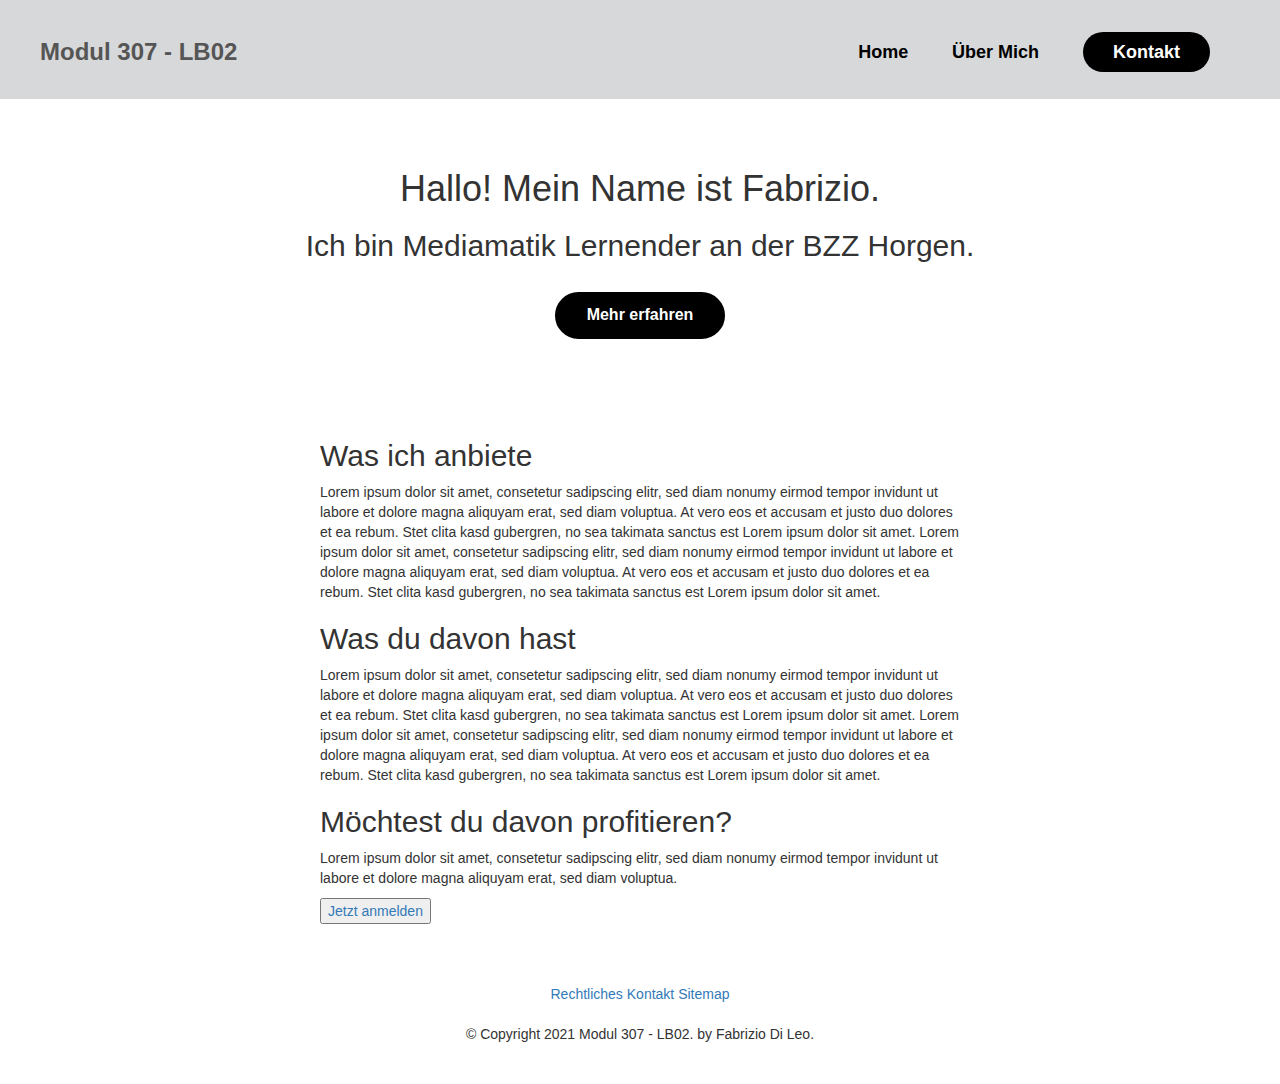
==== index.html @ 3edc2215 "First Commit" ====
<!DOCTYPE html>
<html lang="en">
    <head>
        <meta charset="UTF-8">
        <!-- Latest compiled and minified CSS -->
        <link rel="stylesheet" href="https://maxcdn.bootstrapcdn.com/bootstrap/3.4.1/css/bootstrap.min.css">

        <!-- jQuery library -->
        <script src="https://ajax.googleapis.com/ajax/libs/jquery/3.5.1/jquery.min.js"></script>

        <!-- Latest compiled JavaScript -->
        <script src="https://maxcdn.bootstrapcdn.com/bootstrap/3.4.1/js/bootstrap.min.js"></script>

        <!-- CSS Stylesheet -->
        <link rel="stylesheet" type="text/css" href="css/style.css">

        <title>Home - Modul 307</title>
    </head>
    <body>
        <nav class="top-nav">
            <a class="logo" href="index.html">Modul 307 - LB02</a>
            <div class="navigation">
                <a href="index.html">Home</a>
                <a href="about.html">Über Mich</a>
                <a class="span" href="contact.html">Kontakt</a>
            </div>
        </nav>
        <section class="header">
            <div class="claim">
                <h1>Hallo! Mein Name ist Fabrizio.</h1>
                <h2>Ich bin Mediamatik Lernender an der BZZ Horgen.</h2>
                <a href="about.html"><button>Mehr erfahren</button></a>
            </div>
        </section>
        <section class="main">
            <div class="services">
                <h2>Was ich anbiete</h2>
                <p>Lorem ipsum dolor sit amet, consetetur sadipscing elitr, sed diam nonumy eirmod tempor invidunt ut labore
                    et dolore magna aliquyam erat, sed diam voluptua. At vero eos et accusam et justo duo dolores et ea
                    rebum. Stet clita kasd gubergren, no sea takimata sanctus est Lorem ipsum dolor sit amet. Lorem ipsum
                    dolor sit amet, consetetur sadipscing elitr, sed diam nonumy eirmod tempor invidunt ut labore et dolore
                    magna aliquyam erat, sed diam voluptua. At vero eos et accusam et justo duo dolores et ea rebum. Stet
                    clita kasd gubergren, no sea takimata sanctus est Lorem ipsum dolor sit amet.</p>
                <h2>Was du davon hast</h2>
                <p>Lorem ipsum dolor sit amet, consetetur sadipscing elitr, sed diam nonumy eirmod tempor invidunt ut labore
                    et dolore magna aliquyam erat, sed diam voluptua. At vero eos et accusam et justo duo dolores et ea
                    rebum. Stet clita kasd gubergren, no sea takimata sanctus est Lorem ipsum dolor sit amet. Lorem ipsum
                    dolor sit amet, consetetur sadipscing elitr, sed diam nonumy eirmod tempor invidunt ut labore et dolore
                    magna aliquyam erat, sed diam voluptua. At vero eos et accusam et justo duo dolores et ea rebum. Stet
                    clita kasd gubergren, no sea takimata sanctus est Lorem ipsum dolor sit amet.</p>
                <h2>Möchtest du davon profitieren?</h2>
                <p>Lorem ipsum dolor sit amet, consetetur sadipscing elitr, sed diam nonumy eirmod tempor invidunt ut labore
                    et dolore magna aliquyam erat, sed diam voluptua.</p>
                <a href="register.html"><button>Jetzt anmelden</button></a>
            </div>
        </section>
        <footer>
            <div class="footer-nav">
                <a href="legal.html">Rechtliches</a>
                <a href="contact.html">Kontakt</a>
                <a href="sitemap.html">Sitemap</a><br><br>
                <p>&copy; Copyright 2021 Modul 307 - LB02. by Fabrizio Di Leo.</p>
            </div>
        </footer>
    </body>
</html>
---- css/style.css ----
.top-nav {
    padding: 30px 30px 30px 40px;
    display: inline-flex;
    background-color: #d7d8da;
    width: 100%;
}

.top-nav a {
    font-size: x-large;
    font-weight: bold;
    width: 50%;
    margin-top: 5px;
    text-decoration: none;
    color: #555;
    transition-duration: 0.2s;
}

.top-nav a:hover {
    color: black;
    transition-duration: 0.2s;
}

.top-nav .navigation {
    display: inline-block;
    width: 100%;
    margin-top: 10px;
    text-align: end;
    background-color: transparent;
    color: black;
}

.top-nav .navigation a {
    margin-right: 40px;
    font-size: 18px;
    color: black;
    text-decoration: none;
    transition-duration: 0.2s;
}

.top-nav .navigation a:hover {
    color: #555;
    transition-duration: 0.2s;
}

.top-nav .navigation .span {
    padding: 10px 30px;
    background-color: black;
    color: white;
    border-radius: 25px;
    transition-duration: 0.2s;
    font-weight: bold;
}

.top-nav .navigation .span:hover {
    background-color: #444;
    transition-duration: 0.2s;
    color: white;
}

.header {
    padding: 50px 30px;
}

.header .claim {
    text-align: center;
}

.header .claim button {
    margin-top: 20px;
    padding: 10px 30px;
    background-color: black;
    border: 2px solid black;
    border-radius: 25px;
    color: white;
    font-size: 16px;
    font-weight: bold;
    transition-duration: 0.2s;
}

.header .claim button:hover {
    background-color: #555;
    border-color: #555;
    transition-duration: 0.2s;
}

.main {
    padding: 30px;
    margin: 0 auto;
    max-width: 700px;
    background-color: transparent;
}

.main .form-container {
    width: 60%;
    margin: 0 auto;
}

.main .form-container #confirmationMessage {
    font-size: large;
    text-align: center;
}

.main .form-container #warningMessage {
    height: 30px;
    color: red;
}

.main .form-container form input {
    border: 1px solid #555;
    width: 100%;
}

.main .form-container form p {
    padding: 5px;
}

.main .form-container form .btn {
    margin-top: 10px;
    padding: 10px 30px;
    background-color: black;
    border: 2px solid black;
    border-radius: 25px;
    color: white;
    font-size: 16px;
    font-weight: bold;
    transition-duration: 0.2s;
}

.main .form-container form .btn:hover {
    background-color: #555;
    border-color: #555;
    transition-duration: 0.2s;
}

footer {
    padding: 30px;
    text-align: center;
}
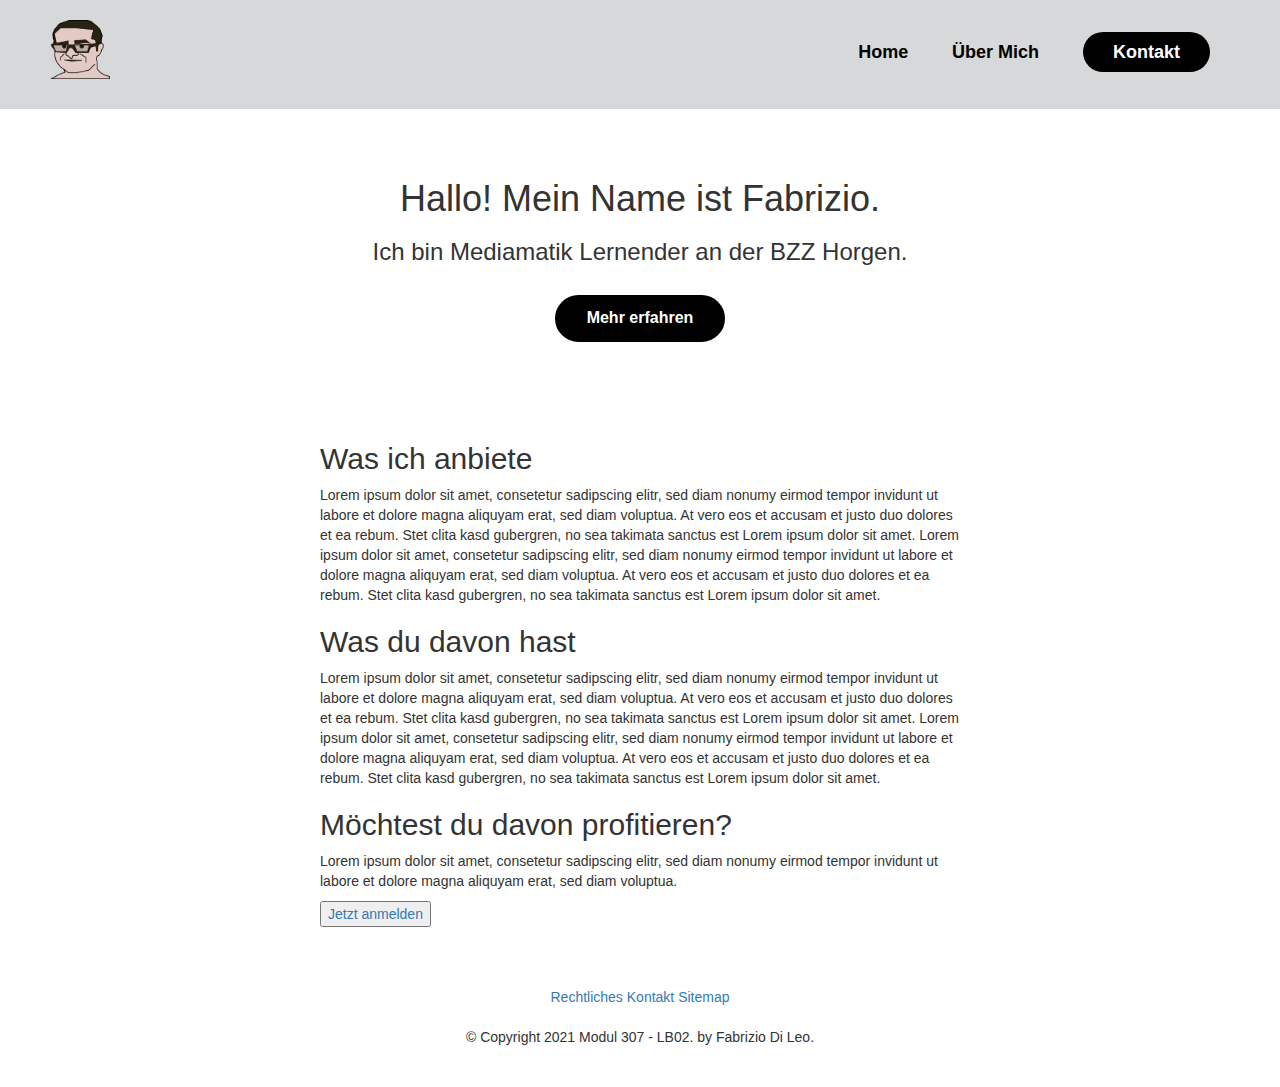
==== commit f94e31d4: "a few additional commits" ====
--- a/index.html
+++ b/index.html
@@ -14,11 +14,14 @@
         <!-- CSS Stylesheet -->
         <link rel="stylesheet" type="text/css" href="css/style.css">
 
+        <!-- Favicon -->
+        <link rel="icon" href="images/fabrizio.png" type="image/png">
+
         <title>Home - Modul 307</title>
     </head>
     <body>
         <nav class="top-nav">
-            <a class="logo" href="index.html">Modul 307 - LB02</a>
+            <a class="logo" href="index.html"><img id="logo" src="images/fabrizio.png" sizes="50x50" alt="logo"/></a>
             <div class="navigation">
                 <a href="index.html">Home</a>
                 <a href="about.html">Über Mich</a>
@@ -28,7 +31,7 @@
         <section class="header">
             <div class="claim">
                 <h1>Hallo! Mein Name ist Fabrizio.</h1>
-                <h2>Ich bin Mediamatik Lernender an der BZZ Horgen.</h2>
+                <h3>Ich bin Mediamatik Lernender an der BZZ Horgen.</h3>
                 <a href="about.html"><button>Mehr erfahren</button></a>
             </div>
         </section>
--- a/css/style.css
+++ b/css/style.css
@@ -1,5 +1,5 @@
 .top-nav {
-    padding: 30px 30px 30px 40px;
+    padding: 30px 30px 30px 50px;
     display: inline-flex;
     background-color: #d7d8da;
     width: 100%;
@@ -18,6 +18,15 @@
 .top-nav a:hover {
     color: black;
     transition-duration: 0.2s;
+}
+
+.top-nav #logo {
+    margin-top: -15px;
+    width: 60px;
+}
+
+.top-nav #logo:hover {
+    opacity: 0.8;
 }
 
 .top-nav .navigation {
@@ -63,6 +72,8 @@
 
 .header .claim {
     text-align: center;
+    max-width: 700px;
+    margin: 0 auto;
 }
 
 .header .claim button {
